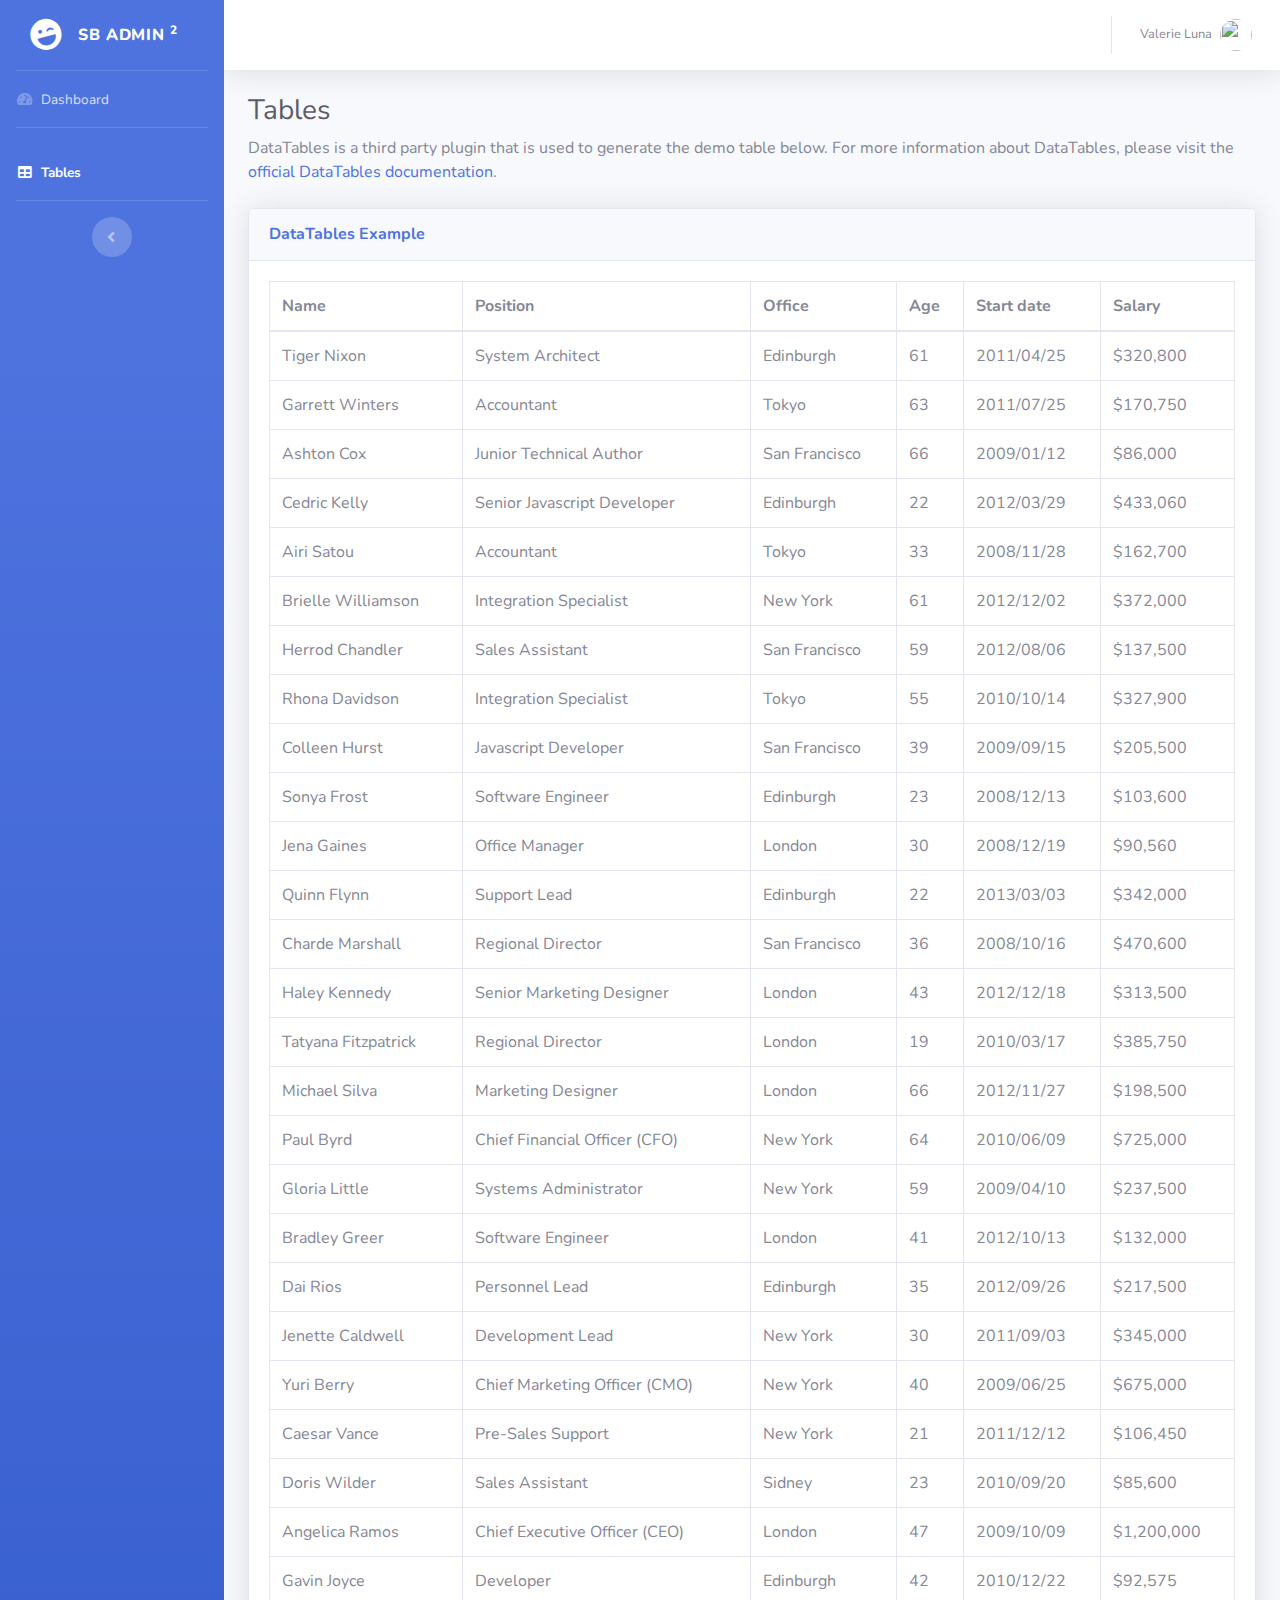
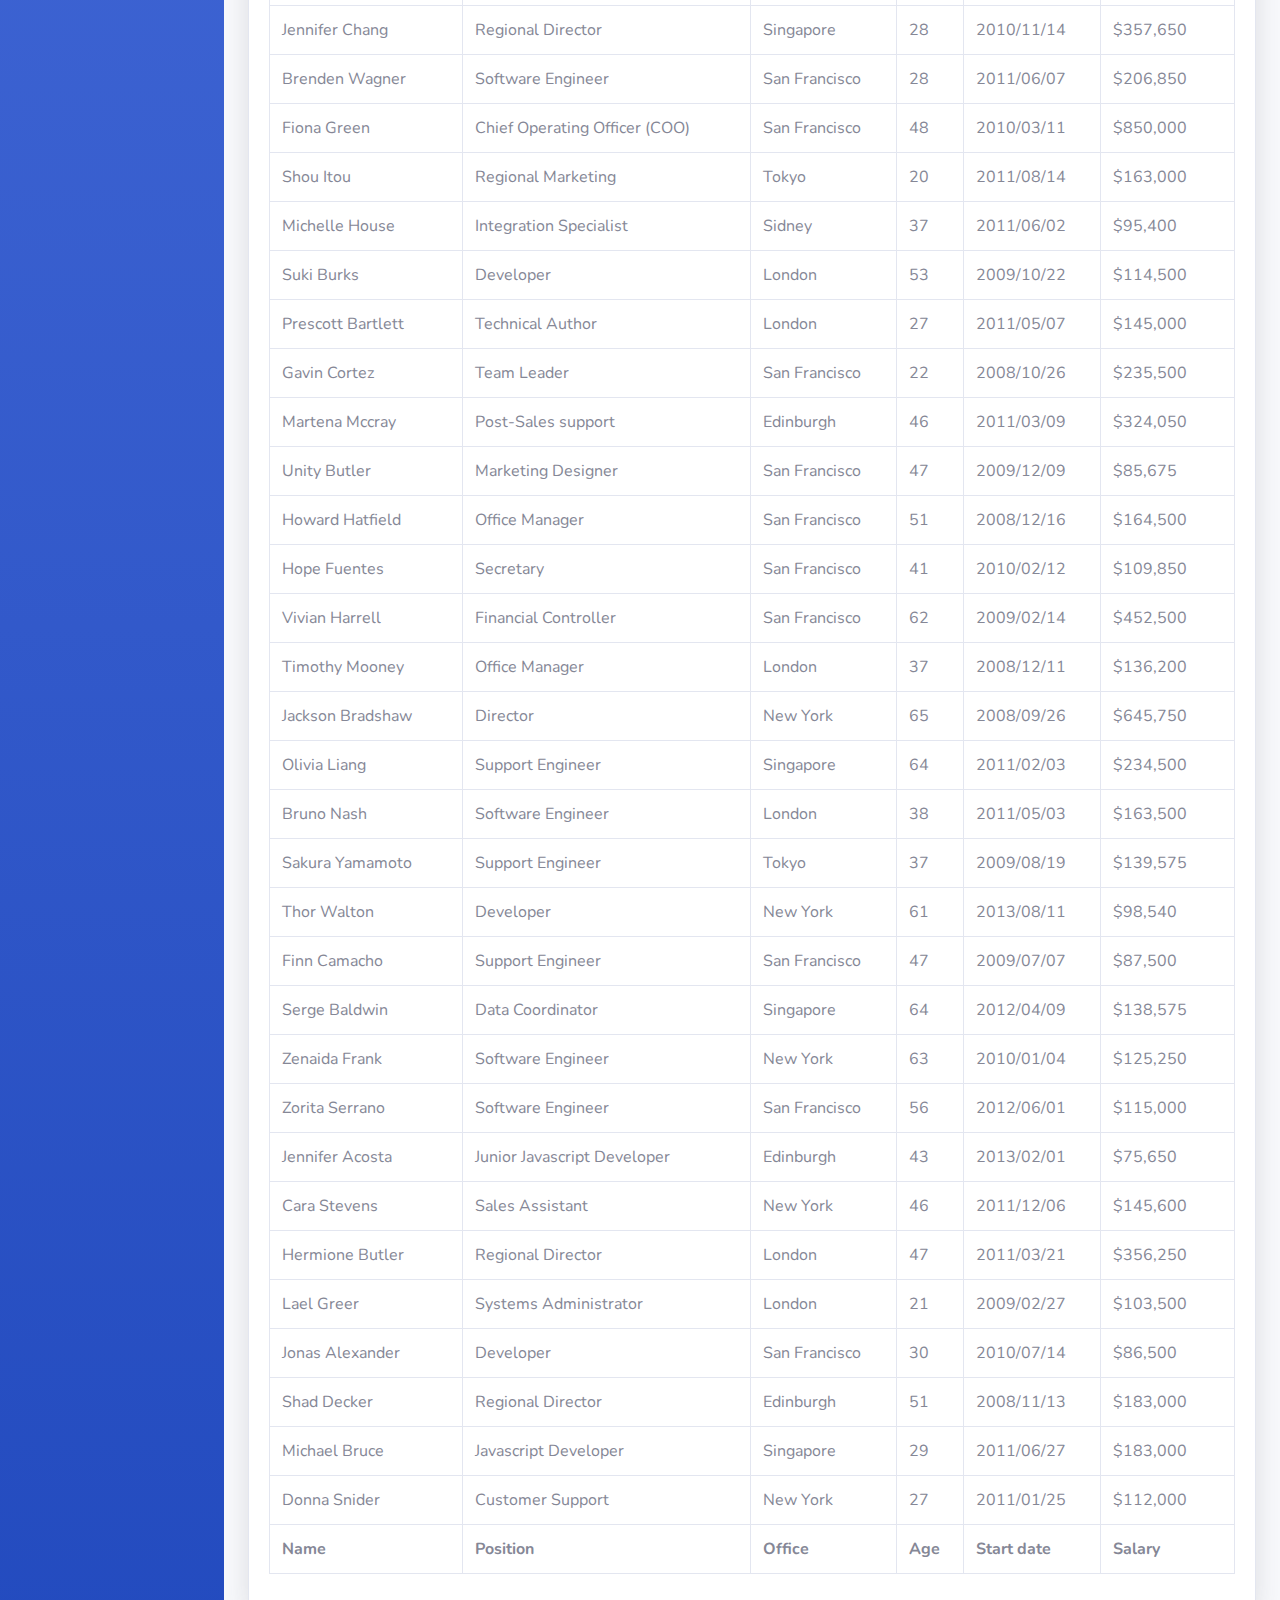
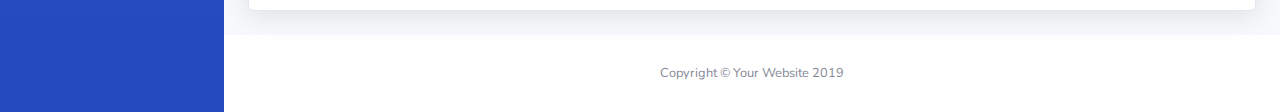
==== view/table.html @ e94a610a "folder view" ====
<!DOCTYPE html>
<html lang="en">

<head>

  <meta charset="utf-8">
  <meta http-equiv="X-UA-Compatible" content="IE=edge">
  <meta name="viewport" content="width=device-width, initial-scale=1, shrink-to-fit=no">
  <meta name="description" content="">
  <meta name="author" content="">

  <title>SB Admin 2 - Tables</title>

  <!-- Custom fonts for this template -->
  <link href="vendor/fontawesome-free/css/all.min.css" rel="stylesheet" type="text/css">
  <link href="https://fonts.googleapis.com/css?family=Nunito:200,200i,300,300i,400,400i,600,600i,700,700i,800,800i,900,900i" rel="stylesheet">

  <!-- Custom styles for this template -->
  <link href="css/sb-admin-2.min.css" rel="stylesheet">

  <!-- Custom styles for this page -->
  <link href="vendor/datatables/dataTables.bootstrap4.min.css" rel="stylesheet">

</head>

<body id="page-top">

  <!-- Page Wrapper -->
  <div id="wrapper">

    <!-- Sidebar -->
    <ul class="navbar-nav bg-gradient-primary sidebar sidebar-dark accordion" id="accordionSidebar">

      <!-- Sidebar - Brand -->
      <a class="sidebar-brand d-flex align-items-center justify-content-center" href="index.html">
        <div class="sidebar-brand-icon rotate-n-15">
          <i class="fas fa-laugh-wink"></i>
        </div>
        <div class="sidebar-brand-text mx-3">SB Admin <sup>2</sup></div>
      </a>

      <!-- Divider -->
      <hr class="sidebar-divider my-0">

      <!-- Nav Item - Dashboard -->
      <li class="nav-item">
        <a class="nav-link" href="dastboard.html">
          <i class="fas fa-fw fa-tachometer-alt"></i>
          <span>Dashboard</span></a>
      </li>

      <!-- Divider -->
      <hr class="sidebar-divider">

      
      <!-- Nav Item - Tables -->
      <li class="nav-item active">
        <a class="nav-link" href="table.html">
          <i class="fas fa-fw fa-table"></i>
          <span>Tables</span></a>
      </li>

      <!-- Divider -->
      <hr class="sidebar-divider d-none d-md-block">

      <!-- Sidebar Toggler (Sidebar) -->
      <div class="text-center d-none d-md-inline">
        <button class="rounded-circle border-0" id="sidebarToggle"></button>
      </div>

    </ul>
    <!-- End of Sidebar -->

    <!-- Content Wrapper -->
    <div id="content-wrapper" class="d-flex flex-column">

      <!-- Main Content -->
      <div id="content">

        <!-- Topbar -->
        <nav class="navbar navbar-expand navbar-light bg-white topbar mb-4 static-top shadow">

          <!-- Sidebar Toggle (Topbar) -->
          <button id="sidebarToggleTop" class="btn btn-link d-md-none rounded-circle mr-3">
            <i class="fa fa-bars"></i>
          </button>

         

          <!-- Topbar Navbar -->
          <ul class="navbar-nav ml-auto">

            

            

            <div class="topbar-divider d-none d-sm-block"></div>

            <!-- Nav Item - User Information -->
            <li class="nav-item dropdown no-arrow">
              <a class="nav-link dropdown-toggle" href="#" id="userDropdown" role="button" data-toggle="dropdown" aria-haspopup="true" aria-expanded="false">
                <span class="mr-2 d-none d-lg-inline text-gray-600 small">Valerie Luna</span>
                <img class="img-profile rounded-circle" src="https://source.unsplash.com/QAB-WJcbgJk/60x60">
              </a>
              <!-- Dropdown - User Information -->
              <div class="dropdown-menu dropdown-menu-right shadow animated--grow-in" aria-labelledby="userDropdown">
                <a class="dropdown-item" href="#">
                  <i class="fas fa-user fa-sm fa-fw mr-2 text-gray-400"></i>
                  Profile
                </a>
                <a class="dropdown-item" href="#">
                  <i class="fas fa-cogs fa-sm fa-fw mr-2 text-gray-400"></i>
                  Settings
                </a>
                <div class="dropdown-divider"></div>
                <a class="dropdown-item" href="#" data-toggle="modal" data-target="#logoutModal">
                  <i class="fas fa-sign-out-alt fa-sm fa-fw mr-2 text-gray-400"></i>
                  Logout
                </a>
              </div>
            </li>

          </ul>

        </nav>
        <!-- End of Topbar -->

        <!-- Begin Page Content -->
        <div class="container-fluid">

          <!-- Page Heading -->
          <h1 class="h3 mb-2 text-gray-800">Tables</h1>
          <p class="mb-4">DataTables is a third party plugin that is used to generate the demo table below. For more information about DataTables, please visit the <a target="_blank" href="https://datatables.net">official DataTables documentation</a>.</p>

          <!-- DataTales Example -->
          <div class="card shadow mb-4">
            <div class="card-header py-3">
              <h6 class="m-0 font-weight-bold text-primary">DataTables Example</h6>
            </div>
            <div class="card-body">
              <div class="table-responsive">
                <table class="table table-bordered" id="dataTable" width="100%" cellspacing="0">
                  <thead>
                    <tr>
                      <th>Name</th>
                      <th>Position</th>
                      <th>Office</th>
                      <th>Age</th>
                      <th>Start date</th>
                      <th>Salary</th>
                    </tr>
                  </thead>
                  <tfoot>
                    <tr>
                      <th>Name</th>
                      <th>Position</th>
                      <th>Office</th>
                      <th>Age</th>
                      <th>Start date</th>
                      <th>Salary</th>
                    </tr>
                  </tfoot>
                  <tbody>
                    <tr>
                      <td>Tiger Nixon</td>
                      <td>System Architect</td>
                      <td>Edinburgh</td>
                      <td>61</td>
                      <td>2011/04/25</td>
                      <td>$320,800</td>
                    </tr>
                    <tr>
                      <td>Garrett Winters</td>
                      <td>Accountant</td>
                      <td>Tokyo</td>
                      <td>63</td>
                      <td>2011/07/25</td>
                      <td>$170,750</td>
                    </tr>
                    <tr>
                      <td>Ashton Cox</td>
                      <td>Junior Technical Author</td>
                      <td>San Francisco</td>
                      <td>66</td>
                      <td>2009/01/12</td>
                      <td>$86,000</td>
                    </tr>
                    <tr>
                      <td>Cedric Kelly</td>
                      <td>Senior Javascript Developer</td>
                      <td>Edinburgh</td>
                      <td>22</td>
                      <td>2012/03/29</td>
                      <td>$433,060</td>
                    </tr>
                    <tr>
                      <td>Airi Satou</td>
                      <td>Accountant</td>
                      <td>Tokyo</td>
                      <td>33</td>
                      <td>2008/11/28</td>
                      <td>$162,700</td>
                    </tr>
                    <tr>
                      <td>Brielle Williamson</td>
                      <td>Integration Specialist</td>
                      <td>New York</td>
                      <td>61</td>
                      <td>2012/12/02</td>
                      <td>$372,000</td>
                    </tr>
                    <tr>
                      <td>Herrod Chandler</td>
                      <td>Sales Assistant</td>
                      <td>San Francisco</td>
                      <td>59</td>
                      <td>2012/08/06</td>
                      <td>$137,500</td>
                    </tr>
                    <tr>
                      <td>Rhona Davidson</td>
                      <td>Integration Specialist</td>
                      <td>Tokyo</td>
                      <td>55</td>
                      <td>2010/10/14</td>
                      <td>$327,900</td>
                    </tr>
                    <tr>
                      <td>Colleen Hurst</td>
                      <td>Javascript Developer</td>
                      <td>San Francisco</td>
                      <td>39</td>
                      <td>2009/09/15</td>
                      <td>$205,500</td>
                    </tr>
                    <tr>
                      <td>Sonya Frost</td>
                      <td>Software Engineer</td>
                      <td>Edinburgh</td>
                      <td>23</td>
                      <td>2008/12/13</td>
                      <td>$103,600</td>
                    </tr>
                    <tr>
                      <td>Jena Gaines</td>
                      <td>Office Manager</td>
                      <td>London</td>
                      <td>30</td>
                      <td>2008/12/19</td>
                      <td>$90,560</td>
                    </tr>
                    <tr>
                      <td>Quinn Flynn</td>
                      <td>Support Lead</td>
                      <td>Edinburgh</td>
                      <td>22</td>
                      <td>2013/03/03</td>
                      <td>$342,000</td>
                    </tr>
                    <tr>
                      <td>Charde Marshall</td>
                      <td>Regional Director</td>
                      <td>San Francisco</td>
                      <td>36</td>
                      <td>2008/10/16</td>
                      <td>$470,600</td>
                    </tr>
                    <tr>
                      <td>Haley Kennedy</td>
                      <td>Senior Marketing Designer</td>
                      <td>London</td>
                      <td>43</td>
                      <td>2012/12/18</td>
                      <td>$313,500</td>
                    </tr>
                    <tr>
                      <td>Tatyana Fitzpatrick</td>
                      <td>Regional Director</td>
                      <td>London</td>
                      <td>19</td>
                      <td>2010/03/17</td>
                      <td>$385,750</td>
                    </tr>
                    <tr>
                      <td>Michael Silva</td>
                      <td>Marketing Designer</td>
                      <td>London</td>
                      <td>66</td>
                      <td>2012/11/27</td>
                      <td>$198,500</td>
                    </tr>
                    <tr>
                      <td>Paul Byrd</td>
                      <td>Chief Financial Officer (CFO)</td>
                      <td>New York</td>
                      <td>64</td>
                      <td>2010/06/09</td>
                      <td>$725,000</td>
                    </tr>
                    <tr>
                      <td>Gloria Little</td>
                      <td>Systems Administrator</td>
                      <td>New York</td>
                      <td>59</td>
                      <td>2009/04/10</td>
                      <td>$237,500</td>
                    </tr>
                    <tr>
                      <td>Bradley Greer</td>
                      <td>Software Engineer</td>
                      <td>London</td>
                      <td>41</td>
                      <td>2012/10/13</td>
                      <td>$132,000</td>
                    </tr>
                    <tr>
                      <td>Dai Rios</td>
                      <td>Personnel Lead</td>
                      <td>Edinburgh</td>
                      <td>35</td>
                      <td>2012/09/26</td>
                      <td>$217,500</td>
                    </tr>
                    <tr>
                      <td>Jenette Caldwell</td>
                      <td>Development Lead</td>
                      <td>New York</td>
                      <td>30</td>
                      <td>2011/09/03</td>
                      <td>$345,000</td>
                    </tr>
                    <tr>
                      <td>Yuri Berry</td>
                      <td>Chief Marketing Officer (CMO)</td>
                      <td>New York</td>
                      <td>40</td>
                      <td>2009/06/25</td>
                      <td>$675,000</td>
                    </tr>
                    <tr>
                      <td>Caesar Vance</td>
                      <td>Pre-Sales Support</td>
                      <td>New York</td>
                      <td>21</td>
                      <td>2011/12/12</td>
                      <td>$106,450</td>
                    </tr>
                    <tr>
                      <td>Doris Wilder</td>
                      <td>Sales Assistant</td>
                      <td>Sidney</td>
                      <td>23</td>
                      <td>2010/09/20</td>
                      <td>$85,600</td>
                    </tr>
                    <tr>
                      <td>Angelica Ramos</td>
                      <td>Chief Executive Officer (CEO)</td>
                      <td>London</td>
                      <td>47</td>
                      <td>2009/10/09</td>
                      <td>$1,200,000</td>
                    </tr>
                    <tr>
                      <td>Gavin Joyce</td>
                      <td>Developer</td>
                      <td>Edinburgh</td>
                      <td>42</td>
                      <td>2010/12/22</td>
                      <td>$92,575</td>
                    </tr>
                    <tr>
                      <td>Jennifer Chang</td>
                      <td>Regional Director</td>
                      <td>Singapore</td>
                      <td>28</td>
                      <td>2010/11/14</td>
                      <td>$357,650</td>
                    </tr>
                    <tr>
                      <td>Brenden Wagner</td>
                      <td>Software Engineer</td>
                      <td>San Francisco</td>
                      <td>28</td>
                      <td>2011/06/07</td>
                      <td>$206,850</td>
                    </tr>
                    <tr>
                      <td>Fiona Green</td>
                      <td>Chief Operating Officer (COO)</td>
                      <td>San Francisco</td>
                      <td>48</td>
                      <td>2010/03/11</td>
                      <td>$850,000</td>
                    </tr>
                    <tr>
                      <td>Shou Itou</td>
                      <td>Regional Marketing</td>
                      <td>Tokyo</td>
                      <td>20</td>
                      <td>2011/08/14</td>
                      <td>$163,000</td>
                    </tr>
                    <tr>
                      <td>Michelle House</td>
                      <td>Integration Specialist</td>
                      <td>Sidney</td>
                      <td>37</td>
                      <td>2011/06/02</td>
                      <td>$95,400</td>
                    </tr>
                    <tr>
                      <td>Suki Burks</td>
                      <td>Developer</td>
                      <td>London</td>
                      <td>53</td>
                      <td>2009/10/22</td>
                      <td>$114,500</td>
                    </tr>
                    <tr>
                      <td>Prescott Bartlett</td>
                      <td>Technical Author</td>
                      <td>London</td>
                      <td>27</td>
                      <td>2011/05/07</td>
                      <td>$145,000</td>
                    </tr>
                    <tr>
                      <td>Gavin Cortez</td>
                      <td>Team Leader</td>
                      <td>San Francisco</td>
                      <td>22</td>
                      <td>2008/10/26</td>
                      <td>$235,500</td>
                    </tr>
                    <tr>
                      <td>Martena Mccray</td>
                      <td>Post-Sales support</td>
                      <td>Edinburgh</td>
                      <td>46</td>
                      <td>2011/03/09</td>
                      <td>$324,050</td>
                    </tr>
                    <tr>
                      <td>Unity Butler</td>
                      <td>Marketing Designer</td>
                      <td>San Francisco</td>
                      <td>47</td>
                      <td>2009/12/09</td>
                      <td>$85,675</td>
                    </tr>
                    <tr>
                      <td>Howard Hatfield</td>
                      <td>Office Manager</td>
                      <td>San Francisco</td>
                      <td>51</td>
                      <td>2008/12/16</td>
                      <td>$164,500</td>
                    </tr>
                    <tr>
                      <td>Hope Fuentes</td>
                      <td>Secretary</td>
                      <td>San Francisco</td>
                      <td>41</td>
                      <td>2010/02/12</td>
                      <td>$109,850</td>
                    </tr>
                    <tr>
                      <td>Vivian Harrell</td>
                      <td>Financial Controller</td>
                      <td>San Francisco</td>
                      <td>62</td>
                      <td>2009/02/14</td>
                      <td>$452,500</td>
                    </tr>
                    <tr>
                      <td>Timothy Mooney</td>
                      <td>Office Manager</td>
                      <td>London</td>
                      <td>37</td>
                      <td>2008/12/11</td>
                      <td>$136,200</td>
                    </tr>
                    <tr>
                      <td>Jackson Bradshaw</td>
                      <td>Director</td>
                      <td>New York</td>
                      <td>65</td>
                      <td>2008/09/26</td>
                      <td>$645,750</td>
                    </tr>
                    <tr>
                      <td>Olivia Liang</td>
                      <td>Support Engineer</td>
                      <td>Singapore</td>
                      <td>64</td>
                      <td>2011/02/03</td>
                      <td>$234,500</td>
                    </tr>
                    <tr>
                      <td>Bruno Nash</td>
                      <td>Software Engineer</td>
                      <td>London</td>
                      <td>38</td>
                      <td>2011/05/03</td>
                      <td>$163,500</td>
                    </tr>
                    <tr>
                      <td>Sakura Yamamoto</td>
                      <td>Support Engineer</td>
                      <td>Tokyo</td>
                      <td>37</td>
                      <td>2009/08/19</td>
                      <td>$139,575</td>
                    </tr>
                    <tr>
                      <td>Thor Walton</td>
                      <td>Developer</td>
                      <td>New York</td>
                      <td>61</td>
                      <td>2013/08/11</td>
                      <td>$98,540</td>
                    </tr>
                    <tr>
                      <td>Finn Camacho</td>
                      <td>Support Engineer</td>
                      <td>San Francisco</td>
                      <td>47</td>
                      <td>2009/07/07</td>
                      <td>$87,500</td>
                    </tr>
                    <tr>
                      <td>Serge Baldwin</td>
                      <td>Data Coordinator</td>
                      <td>Singapore</td>
                      <td>64</td>
                      <td>2012/04/09</td>
                      <td>$138,575</td>
                    </tr>
                    <tr>
                      <td>Zenaida Frank</td>
                      <td>Software Engineer</td>
                      <td>New York</td>
                      <td>63</td>
                      <td>2010/01/04</td>
                      <td>$125,250</td>
                    </tr>
                    <tr>
                      <td>Zorita Serrano</td>
                      <td>Software Engineer</td>
                      <td>San Francisco</td>
                      <td>56</td>
                      <td>2012/06/01</td>
                      <td>$115,000</td>
                    </tr>
                    <tr>
                      <td>Jennifer Acosta</td>
                      <td>Junior Javascript Developer</td>
                      <td>Edinburgh</td>
                      <td>43</td>
                      <td>2013/02/01</td>
                      <td>$75,650</td>
                    </tr>
                    <tr>
                      <td>Cara Stevens</td>
                      <td>Sales Assistant</td>
                      <td>New York</td>
                      <td>46</td>
                      <td>2011/12/06</td>
                      <td>$145,600</td>
                    </tr>
                    <tr>
                      <td>Hermione Butler</td>
                      <td>Regional Director</td>
                      <td>London</td>
                      <td>47</td>
                      <td>2011/03/21</td>
                      <td>$356,250</td>
                    </tr>
                    <tr>
                      <td>Lael Greer</td>
                      <td>Systems Administrator</td>
                      <td>London</td>
                      <td>21</td>
                      <td>2009/02/27</td>
                      <td>$103,500</td>
                    </tr>
                    <tr>
                      <td>Jonas Alexander</td>
                      <td>Developer</td>
                      <td>San Francisco</td>
                      <td>30</td>
                      <td>2010/07/14</td>
                      <td>$86,500</td>
                    </tr>
                    <tr>
                      <td>Shad Decker</td>
                      <td>Regional Director</td>
                      <td>Edinburgh</td>
                      <td>51</td>
                      <td>2008/11/13</td>
                      <td>$183,000</td>
                    </tr>
                    <tr>
                      <td>Michael Bruce</td>
                      <td>Javascript Developer</td>
                      <td>Singapore</td>
                      <td>29</td>
                      <td>2011/06/27</td>
                      <td>$183,000</td>
                    </tr>
                    <tr>
                      <td>Donna Snider</td>
                      <td>Customer Support</td>
                      <td>New York</td>
                      <td>27</td>
                      <td>2011/01/25</td>
                      <td>$112,000</td>
                    </tr>
                  </tbody>
                </table>
              </div>
            </div>
          </div>

        </div>
        <!-- /.container-fluid -->

      </div>
      <!-- End of Main Content -->

      <!-- Footer -->
      <footer class="sticky-footer bg-white">
        <div class="container my-auto">
          <div class="copyright text-center my-auto">
            <span>Copyright &copy; Your Website 2019</span>
          </div>
        </div>
      </footer>
      <!-- End of Footer -->

    </div>
    <!-- End of Content Wrapper -->

  </div>
  <!-- End of Page Wrapper -->

  <!-- Scroll to Top Button-->
  <a class="scroll-to-top rounded" href="#page-top">
    <i class="fas fa-angle-up"></i>
  </a>

  <!-- Logout Modal-->
  <div class="modal fade" id="logoutModal" tabindex="-1" role="dialog" aria-labelledby="exampleModalLabel" aria-hidden="true">
    <div class="modal-dialog" role="document">
      <div class="modal-content">
        <div class="modal-header">
          <h5 class="modal-title" id="exampleModalLabel">Ready to Leave?</h5>
          <button class="close" type="button" data-dismiss="modal" aria-label="Close">
            <span aria-hidden="true">×</span>
          </button>
        </div>
        <div class="modal-body">Select "Logout" below if you are ready to end your current session.</div>
        <div class="modal-footer">
          <button class="btn btn-secondary" type="button" data-dismiss="modal">Cancel</button>
          <a class="btn btn-primary" href="login.html">Logout</a>
        </div>
      </div>
    </div>
  </div>

  <!-- Bootstrap core JavaScript-->
  <script src="vendor/jquery/jquery.min.js"></script>
  <script src="vendor/bootstrap/js/bootstrap.bundle.min.js"></script>

  <!-- Core plugin JavaScript-->
  <script src="vendor/jquery-easing/jquery.easing.min.js"></script>

  <!-- Custom scripts for all pages-->
  <script src="js/sb-admin-2.min.js"></script>

  <!-- Page level plugins -->
  <script src="vendor/datatables/jquery.dataTables.min.js"></script>
  <script src="vendor/datatables/dataTables.bootstrap4.min.js"></script>

  <!-- Page level custom scripts -->
  <script src="js/demo/datatables-demo.js"></script>

</body>

</html>
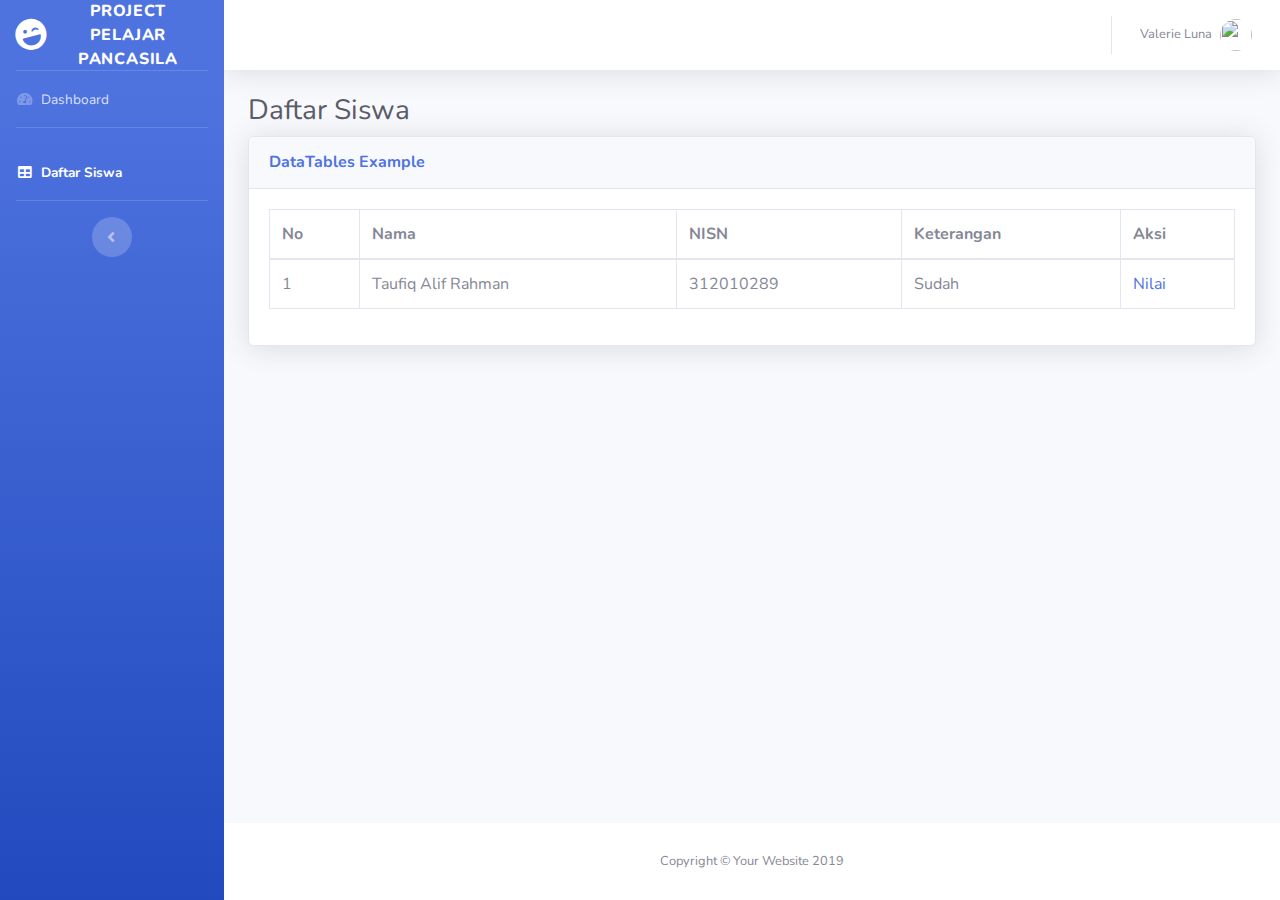
==== commit 97595603: "update" ====
--- a/view/table.html
+++ b/view/table.html
@@ -9,7 +9,7 @@
   <meta name="description" content="">
   <meta name="author" content="">
 
-  <title>SB Admin 2 - Tables</title>
+  <title>Tables</title>
 
   <!-- Custom fonts for this template -->
   <link href="vendor/fontawesome-free/css/all.min.css" rel="stylesheet" type="text/css">
@@ -36,7 +36,7 @@
         <div class="sidebar-brand-icon rotate-n-15">
           <i class="fas fa-laugh-wink"></i>
         </div>
-        <div class="sidebar-brand-text mx-3">SB Admin <sup>2</sup></div>
+        <div class="sidebar-brand-text mx-3">Project Pelajar Pancasila</div>
       </a>
 
       <!-- Divider -->
@@ -57,7 +57,7 @@
       <li class="nav-item active">
         <a class="nav-link" href="table.html">
           <i class="fas fa-fw fa-table"></i>
-          <span>Tables</span></a>
+          <span>Daftar Siswa</span></a>
       </li>
 
       <!-- Divider -->
@@ -129,8 +129,7 @@
         <div class="container-fluid">
 
           <!-- Page Heading -->
-          <h1 class="h3 mb-2 text-gray-800">Tables</h1>
-          <p class="mb-4">DataTables is a third party plugin that is used to generate the demo table below. For more information about DataTables, please visit the <a target="_blank" href="https://datatables.net">official DataTables documentation</a>.</p>
+          <h1 class="h3 mb-2 text-gray-800">Daftar Siswa</h1>
 
           <!-- DataTales Example -->
           <div class="card shadow mb-4">
@@ -142,480 +141,20 @@
                 <table class="table table-bordered" id="dataTable" width="100%" cellspacing="0">
                   <thead>
                     <tr>
-                      <th>Name</th>
-                      <th>Position</th>
-                      <th>Office</th>
-                      <th>Age</th>
-                      <th>Start date</th>
-                      <th>Salary</th>
+                      <th>No</th>
+                      <th>Nama</th>
+                      <th>NISN</th>
+                      <th>Keterangan</th>
+                      <th>Aksi</th>
                     </tr>
                   </thead>
-                  <tfoot>
-                    <tr>
-                      <th>Name</th>
-                      <th>Position</th>
-                      <th>Office</th>
-                      <th>Age</th>
-                      <th>Start date</th>
-                      <th>Salary</th>
-                    </tr>
-                  </tfoot>
                   <tbody>
                     <tr>
-                      <td>Tiger Nixon</td>
-                      <td>System Architect</td>
-                      <td>Edinburgh</td>
-                      <td>61</td>
-                      <td>2011/04/25</td>
-                      <td>$320,800</td>
-                    </tr>
-                    <tr>
-                      <td>Garrett Winters</td>
-                      <td>Accountant</td>
-                      <td>Tokyo</td>
-                      <td>63</td>
-                      <td>2011/07/25</td>
-                      <td>$170,750</td>
-                    </tr>
-                    <tr>
-                      <td>Ashton Cox</td>
-                      <td>Junior Technical Author</td>
-                      <td>San Francisco</td>
-                      <td>66</td>
-                      <td>2009/01/12</td>
-                      <td>$86,000</td>
-                    </tr>
-                    <tr>
-                      <td>Cedric Kelly</td>
-                      <td>Senior Javascript Developer</td>
-                      <td>Edinburgh</td>
-                      <td>22</td>
-                      <td>2012/03/29</td>
-                      <td>$433,060</td>
-                    </tr>
-                    <tr>
-                      <td>Airi Satou</td>
-                      <td>Accountant</td>
-                      <td>Tokyo</td>
-                      <td>33</td>
-                      <td>2008/11/28</td>
-                      <td>$162,700</td>
-                    </tr>
-                    <tr>
-                      <td>Brielle Williamson</td>
-                      <td>Integration Specialist</td>
-                      <td>New York</td>
-                      <td>61</td>
-                      <td>2012/12/02</td>
-                      <td>$372,000</td>
-                    </tr>
-                    <tr>
-                      <td>Herrod Chandler</td>
-                      <td>Sales Assistant</td>
-                      <td>San Francisco</td>
-                      <td>59</td>
-                      <td>2012/08/06</td>
-                      <td>$137,500</td>
-                    </tr>
-                    <tr>
-                      <td>Rhona Davidson</td>
-                      <td>Integration Specialist</td>
-                      <td>Tokyo</td>
-                      <td>55</td>
-                      <td>2010/10/14</td>
-                      <td>$327,900</td>
-                    </tr>
-                    <tr>
-                      <td>Colleen Hurst</td>
-                      <td>Javascript Developer</td>
-                      <td>San Francisco</td>
-                      <td>39</td>
-                      <td>2009/09/15</td>
-                      <td>$205,500</td>
-                    </tr>
-                    <tr>
-                      <td>Sonya Frost</td>
-                      <td>Software Engineer</td>
-                      <td>Edinburgh</td>
-                      <td>23</td>
-                      <td>2008/12/13</td>
-                      <td>$103,600</td>
-                    </tr>
-                    <tr>
-                      <td>Jena Gaines</td>
-                      <td>Office Manager</td>
-                      <td>London</td>
-                      <td>30</td>
-                      <td>2008/12/19</td>
-                      <td>$90,560</td>
-                    </tr>
-                    <tr>
-                      <td>Quinn Flynn</td>
-                      <td>Support Lead</td>
-                      <td>Edinburgh</td>
-                      <td>22</td>
-                      <td>2013/03/03</td>
-                      <td>$342,000</td>
-                    </tr>
-                    <tr>
-                      <td>Charde Marshall</td>
-                      <td>Regional Director</td>
-                      <td>San Francisco</td>
-                      <td>36</td>
-                      <td>2008/10/16</td>
-                      <td>$470,600</td>
-                    </tr>
-                    <tr>
-                      <td>Haley Kennedy</td>
-                      <td>Senior Marketing Designer</td>
-                      <td>London</td>
-                      <td>43</td>
-                      <td>2012/12/18</td>
-                      <td>$313,500</td>
-                    </tr>
-                    <tr>
-                      <td>Tatyana Fitzpatrick</td>
-                      <td>Regional Director</td>
-                      <td>London</td>
-                      <td>19</td>
-                      <td>2010/03/17</td>
-                      <td>$385,750</td>
-                    </tr>
-                    <tr>
-                      <td>Michael Silva</td>
-                      <td>Marketing Designer</td>
-                      <td>London</td>
-                      <td>66</td>
-                      <td>2012/11/27</td>
-                      <td>$198,500</td>
-                    </tr>
-                    <tr>
-                      <td>Paul Byrd</td>
-                      <td>Chief Financial Officer (CFO)</td>
-                      <td>New York</td>
-                      <td>64</td>
-                      <td>2010/06/09</td>
-                      <td>$725,000</td>
-                    </tr>
-                    <tr>
-                      <td>Gloria Little</td>
-                      <td>Systems Administrator</td>
-                      <td>New York</td>
-                      <td>59</td>
-                      <td>2009/04/10</td>
-                      <td>$237,500</td>
-                    </tr>
-                    <tr>
-                      <td>Bradley Greer</td>
-                      <td>Software Engineer</td>
-                      <td>London</td>
-                      <td>41</td>
-                      <td>2012/10/13</td>
-                      <td>$132,000</td>
-                    </tr>
-                    <tr>
-                      <td>Dai Rios</td>
-                      <td>Personnel Lead</td>
-                      <td>Edinburgh</td>
-                      <td>35</td>
-                      <td>2012/09/26</td>
-                      <td>$217,500</td>
-                    </tr>
-                    <tr>
-                      <td>Jenette Caldwell</td>
-                      <td>Development Lead</td>
-                      <td>New York</td>
-                      <td>30</td>
-                      <td>2011/09/03</td>
-                      <td>$345,000</td>
-                    </tr>
-                    <tr>
-                      <td>Yuri Berry</td>
-                      <td>Chief Marketing Officer (CMO)</td>
-                      <td>New York</td>
-                      <td>40</td>
-                      <td>2009/06/25</td>
-                      <td>$675,000</td>
-                    </tr>
-                    <tr>
-                      <td>Caesar Vance</td>
-                      <td>Pre-Sales Support</td>
-                      <td>New York</td>
-                      <td>21</td>
-                      <td>2011/12/12</td>
-                      <td>$106,450</td>
-                    </tr>
-                    <tr>
-                      <td>Doris Wilder</td>
-                      <td>Sales Assistant</td>
-                      <td>Sidney</td>
-                      <td>23</td>
-                      <td>2010/09/20</td>
-                      <td>$85,600</td>
-                    </tr>
-                    <tr>
-                      <td>Angelica Ramos</td>
-                      <td>Chief Executive Officer (CEO)</td>
-                      <td>London</td>
-                      <td>47</td>
-                      <td>2009/10/09</td>
-                      <td>$1,200,000</td>
-                    </tr>
-                    <tr>
-                      <td>Gavin Joyce</td>
-                      <td>Developer</td>
-                      <td>Edinburgh</td>
-                      <td>42</td>
-                      <td>2010/12/22</td>
-                      <td>$92,575</td>
-                    </tr>
-                    <tr>
-                      <td>Jennifer Chang</td>
-                      <td>Regional Director</td>
-                      <td>Singapore</td>
-                      <td>28</td>
-                      <td>2010/11/14</td>
-                      <td>$357,650</td>
-                    </tr>
-                    <tr>
-                      <td>Brenden Wagner</td>
-                      <td>Software Engineer</td>
-                      <td>San Francisco</td>
-                      <td>28</td>
-                      <td>2011/06/07</td>
-                      <td>$206,850</td>
-                    </tr>
-                    <tr>
-                      <td>Fiona Green</td>
-                      <td>Chief Operating Officer (COO)</td>
-                      <td>San Francisco</td>
-                      <td>48</td>
-                      <td>2010/03/11</td>
-                      <td>$850,000</td>
-                    </tr>
-                    <tr>
-                      <td>Shou Itou</td>
-                      <td>Regional Marketing</td>
-                      <td>Tokyo</td>
-                      <td>20</td>
-                      <td>2011/08/14</td>
-                      <td>$163,000</td>
-                    </tr>
-                    <tr>
-                      <td>Michelle House</td>
-                      <td>Integration Specialist</td>
-                      <td>Sidney</td>
-                      <td>37</td>
-                      <td>2011/06/02</td>
-                      <td>$95,400</td>
-                    </tr>
-                    <tr>
-                      <td>Suki Burks</td>
-                      <td>Developer</td>
-                      <td>London</td>
-                      <td>53</td>
-                      <td>2009/10/22</td>
-                      <td>$114,500</td>
-                    </tr>
-                    <tr>
-                      <td>Prescott Bartlett</td>
-                      <td>Technical Author</td>
-                      <td>London</td>
-                      <td>27</td>
-                      <td>2011/05/07</td>
-                      <td>$145,000</td>
-                    </tr>
-                    <tr>
-                      <td>Gavin Cortez</td>
-                      <td>Team Leader</td>
-                      <td>San Francisco</td>
-                      <td>22</td>
-                      <td>2008/10/26</td>
-                      <td>$235,500</td>
-                    </tr>
-                    <tr>
-                      <td>Martena Mccray</td>
-                      <td>Post-Sales support</td>
-                      <td>Edinburgh</td>
-                      <td>46</td>
-                      <td>2011/03/09</td>
-                      <td>$324,050</td>
-                    </tr>
-                    <tr>
-                      <td>Unity Butler</td>
-                      <td>Marketing Designer</td>
-                      <td>San Francisco</td>
-                      <td>47</td>
-                      <td>2009/12/09</td>
-                      <td>$85,675</td>
-                    </tr>
-                    <tr>
-                      <td>Howard Hatfield</td>
-                      <td>Office Manager</td>
-                      <td>San Francisco</td>
-                      <td>51</td>
-                      <td>2008/12/16</td>
-                      <td>$164,500</td>
-                    </tr>
-                    <tr>
-                      <td>Hope Fuentes</td>
-                      <td>Secretary</td>
-                      <td>San Francisco</td>
-                      <td>41</td>
-                      <td>2010/02/12</td>
-                      <td>$109,850</td>
-                    </tr>
-                    <tr>
-                      <td>Vivian Harrell</td>
-                      <td>Financial Controller</td>
-                      <td>San Francisco</td>
-                      <td>62</td>
-                      <td>2009/02/14</td>
-                      <td>$452,500</td>
-                    </tr>
-                    <tr>
-                      <td>Timothy Mooney</td>
-                      <td>Office Manager</td>
-                      <td>London</td>
-                      <td>37</td>
-                      <td>2008/12/11</td>
-                      <td>$136,200</td>
-                    </tr>
-                    <tr>
-                      <td>Jackson Bradshaw</td>
-                      <td>Director</td>
-                      <td>New York</td>
-                      <td>65</td>
-                      <td>2008/09/26</td>
-                      <td>$645,750</td>
-                    </tr>
-                    <tr>
-                      <td>Olivia Liang</td>
-                      <td>Support Engineer</td>
-                      <td>Singapore</td>
-                      <td>64</td>
-                      <td>2011/02/03</td>
-                      <td>$234,500</td>
-                    </tr>
-                    <tr>
-                      <td>Bruno Nash</td>
-                      <td>Software Engineer</td>
-                      <td>London</td>
-                      <td>38</td>
-                      <td>2011/05/03</td>
-                      <td>$163,500</td>
-                    </tr>
-                    <tr>
-                      <td>Sakura Yamamoto</td>
-                      <td>Support Engineer</td>
-                      <td>Tokyo</td>
-                      <td>37</td>
-                      <td>2009/08/19</td>
-                      <td>$139,575</td>
-                    </tr>
-                    <tr>
-                      <td>Thor Walton</td>
-                      <td>Developer</td>
-                      <td>New York</td>
-                      <td>61</td>
-                      <td>2013/08/11</td>
-                      <td>$98,540</td>
-                    </tr>
-                    <tr>
-                      <td>Finn Camacho</td>
-                      <td>Support Engineer</td>
-                      <td>San Francisco</td>
-                      <td>47</td>
-                      <td>2009/07/07</td>
-                      <td>$87,500</td>
-                    </tr>
-                    <tr>
-                      <td>Serge Baldwin</td>
-                      <td>Data Coordinator</td>
-                      <td>Singapore</td>
-                      <td>64</td>
-                      <td>2012/04/09</td>
-                      <td>$138,575</td>
-                    </tr>
-                    <tr>
-                      <td>Zenaida Frank</td>
-                      <td>Software Engineer</td>
-                      <td>New York</td>
-                      <td>63</td>
-                      <td>2010/01/04</td>
-                      <td>$125,250</td>
-                    </tr>
-                    <tr>
-                      <td>Zorita Serrano</td>
-                      <td>Software Engineer</td>
-                      <td>San Francisco</td>
-                      <td>56</td>
-                      <td>2012/06/01</td>
-                      <td>$115,000</td>
-                    </tr>
-                    <tr>
-                      <td>Jennifer Acosta</td>
-                      <td>Junior Javascript Developer</td>
-                      <td>Edinburgh</td>
-                      <td>43</td>
-                      <td>2013/02/01</td>
-                      <td>$75,650</td>
-                    </tr>
-                    <tr>
-                      <td>Cara Stevens</td>
-                      <td>Sales Assistant</td>
-                      <td>New York</td>
-                      <td>46</td>
-                      <td>2011/12/06</td>
-                      <td>$145,600</td>
-                    </tr>
-                    <tr>
-                      <td>Hermione Butler</td>
-                      <td>Regional Director</td>
-                      <td>London</td>
-                      <td>47</td>
-                      <td>2011/03/21</td>
-                      <td>$356,250</td>
-                    </tr>
-                    <tr>
-                      <td>Lael Greer</td>
-                      <td>Systems Administrator</td>
-                      <td>London</td>
-                      <td>21</td>
-                      <td>2009/02/27</td>
-                      <td>$103,500</td>
-                    </tr>
-                    <tr>
-                      <td>Jonas Alexander</td>
-                      <td>Developer</td>
-                      <td>San Francisco</td>
-                      <td>30</td>
-                      <td>2010/07/14</td>
-                      <td>$86,500</td>
-                    </tr>
-                    <tr>
-                      <td>Shad Decker</td>
-                      <td>Regional Director</td>
-                      <td>Edinburgh</td>
-                      <td>51</td>
-                      <td>2008/11/13</td>
-                      <td>$183,000</td>
-                    </tr>
-                    <tr>
-                      <td>Michael Bruce</td>
-                      <td>Javascript Developer</td>
-                      <td>Singapore</td>
-                      <td>29</td>
-                      <td>2011/06/27</td>
-                      <td>$183,000</td>
-                    </tr>
-                    <tr>
-                      <td>Donna Snider</td>
-                      <td>Customer Support</td>
-                      <td>New York</td>
-                      <td>27</td>
-                      <td>2011/01/25</td>
-                      <td>$112,000</td>
+                      <td>1</td>
+                      <td>Taufiq Alif Rahman</td>
+                      <td>312010289</td>
+                      <td>Sudah</td>
+                      <td><a href="" type="submit">Nilai</a></td>
                     </tr>
                   </tbody>
                 </table>
